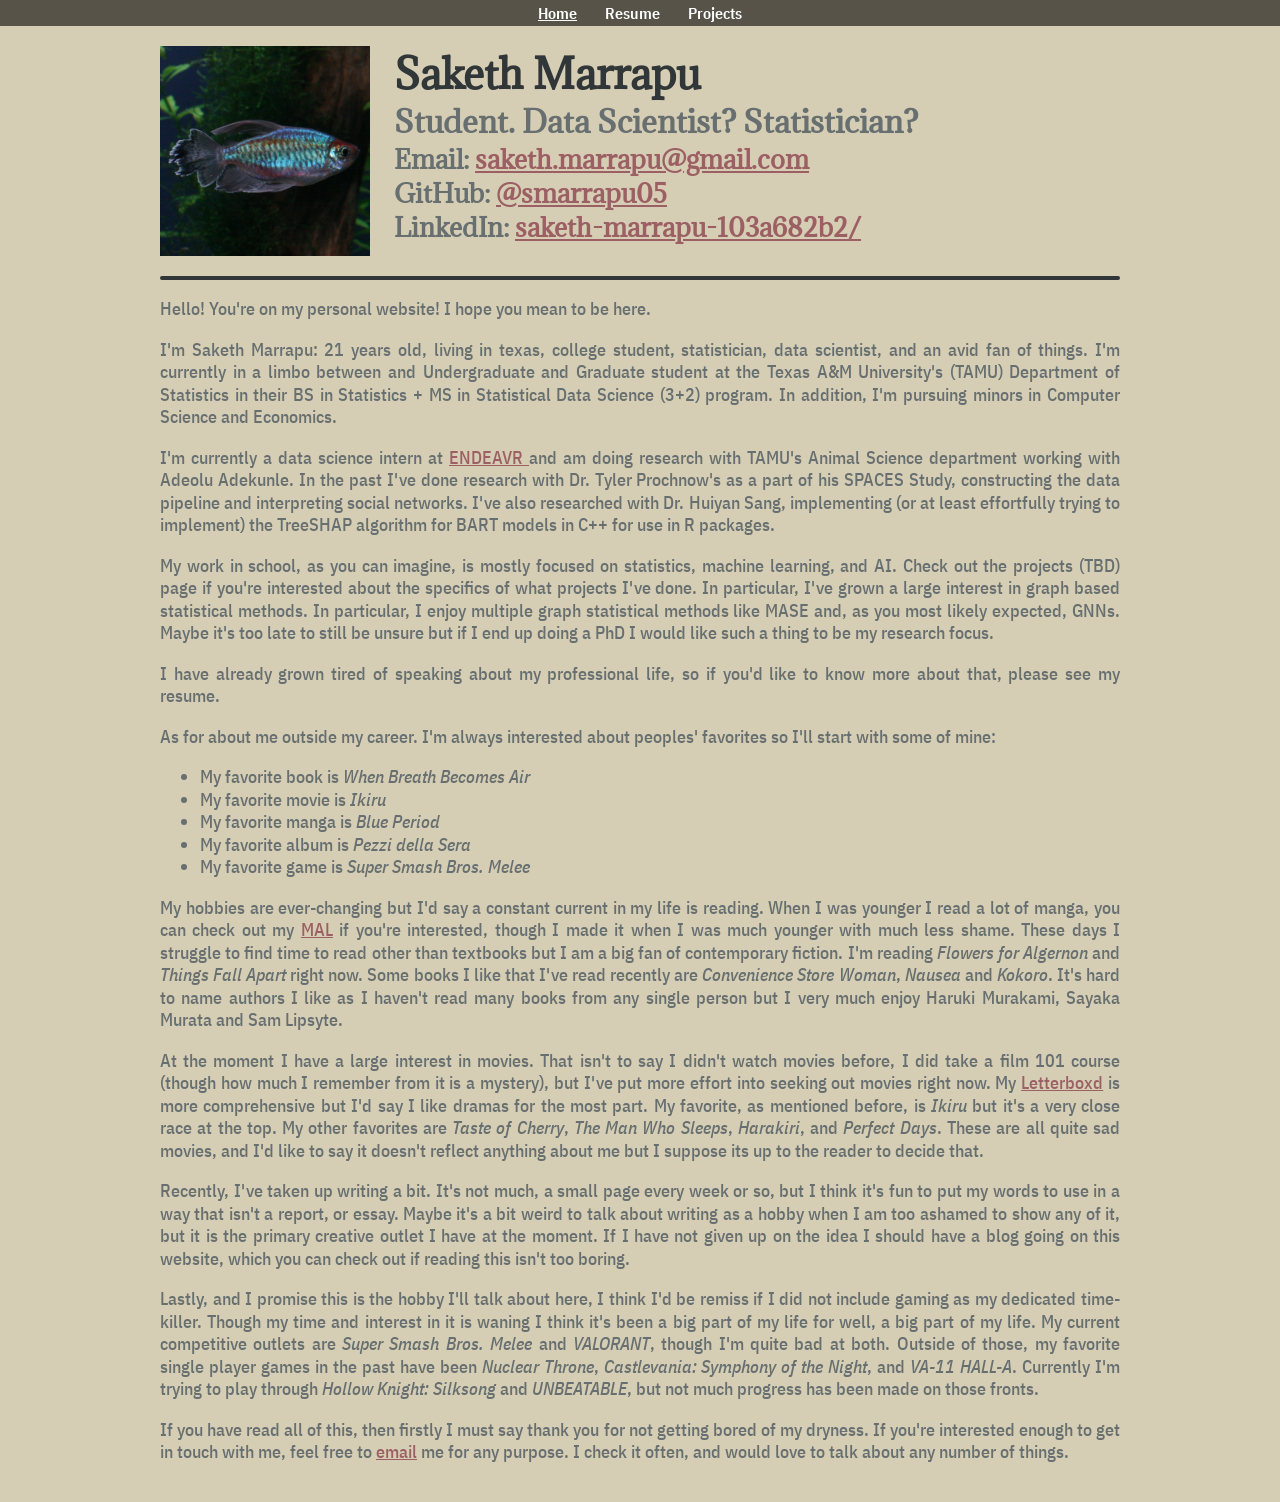
==== index.html @ 7c2711dd "initial website" ====
<!doctype html>
<html lang="en-US">
    <head>
        <meta charset="utf-8" />
        <meta name="viewport" content="width=device-width" />
        <link href="styles/style.css" rel="stylesheet" />
        <link rel="icon" type="image/png" href="images/securitycambr.png">
        <link rel="preconnect" href="https://fonts.googleapis.com">
        <link rel="preconnect" href="https://fonts.gstatic.com" crossorigin>
        <link href="https://fonts.googleapis.com/css2?family=Adamina&family=IBM+Plex+Sans+Condensed:ital,wght@0,100;0,200;0,300;0,400;0,500;0,600;0,700;1,100;1,200;1,300;1,400;1,500;1,600;1,700&display=swap" rel="stylesheet">
        <title>Saketh</title>
    </head>
    <body>
        <nav class="site-nav" aria-label="Main navigation">
            <ul>
                <li><a href="index.html" aria-current="page">Home</a></li>
                <li><a href="resume.html">Resume</a></li>
                <li><a href="projects.html">Projects</a></li>
                <!--
                <li><a href="blog.html">Blog</a></li>
                -->
            </ul>
        </nav>

        <main class="page-content">
            <div class="intro">
                <div class="intro-photo">
                    <img src="images/CongoTetra.JPG" alt="Congo Tetra from my trip to the Atlanta Aquarium"/>
                </div>
                <div class="intro-text">
                    <h1>Saketh Marrapu</h1>
                    <h2>Student. Data Scientist? Statistician?</h2>
                    <h3>
                        Email: <a href="mailto:saketh.marrapu@gmail.com">saketh.marrapu@gmail.com</a> <br>
                        GitHub: <a href="https://github.com/smarrapu05">@smarrapu05</a> <br>
                        LinkedIn: <a href="https://www.linkedin.com/in/saketh-marrapu-103a682b2/">saketh-marrapu-103a682b2/</a>
                    </h3>
                </div>
            </div>

            <!-- <img src="images/securitycambr.png" alt="Security Camera from Un Homme Qui Dort" /> -->

            <hr>

            <p>Hello! You're on my personal website! I hope you mean to be here.</p>
            <p>
                I'm Saketh Marrapu: 21 years old, living in texas, college student, statistician, data scientist, and an
                avid fan of things.
                I'm currently in a limbo between and Undergraduate and Graduate student at the Texas A&M University's
                (TAMU) Department of Statistics in their BS in Statistics + MS in Statistical Data Science
                (3+2) program. In addition, I'm pursuing minors in Computer Science and Economics.
            </p>
            <p>
                I'm currently a data science intern at <a href="https://endeavr.city"> ENDEAVR </a> and am doing
                research with TAMU's Animal Science department working with
                Adeolu Adekunle. In the past I've done research with Dr. Tyler Prochnow's as a part of his SPACES Study,
                constructing the data pipeline and interpreting
                social networks. I've also researched with Dr. Huiyan Sang, implementing (or at least effortfully trying
                to implement) the TreeSHAP algorithm for BART
                models in C++ for use in R packages.
            </p>
            <p>
                My work in school, as you can imagine, is mostly focused on statistics, machine learning, and AI. Check
                out the projects (TBD) page if you're interested
                about the specifics of what projects I've done. In particular, I've grown a large interest in graph
                based statistical methods. In particular, I enjoy multiple
                graph statistical methods like MASE and, as you most likely expected, GNNs. Maybe it's too late to still
                be unsure but if I end up doing a PhD I would
                like such a thing to be my research focus.
            </p>
            <p>
                I have already grown tired of speaking about my professional life, so if you'd like to know more about
                that, please see my resume.
            </p>
            <p>
                As for about me outside my career. I'm always interested about peoples' favorites so I'll start with
                some of mine:
            </p>
            <ul>
                <li>My favorite book is <em>When Breath Becomes Air</em></li>
                <li>My favorite movie is <em>Ikiru</em></li>
                <li>My favorite manga is <em>Blue Period</em></li>
                <li>My favorite album is <em>Pezzi della Sera</em></li>
                <li>My favorite game is <em>Super Smash Bros. Melee</em></li>
            </ul>
            <p>
                My hobbies are ever-changing but I'd say a constant current in my life is reading. When I was younger I
                read a lot of manga, you can check out my
                <a href="https://myanimelist.net/profile/Reaper2570">MAL</a> if you're interested, though I made it when
                I was much younger with much less shame.
                These days I struggle to find time to read other than textbooks but I am a big fan of contemporary
                fiction. I'm reading <em>Flowers for Algernon</em>
                and <em>Things Fall Apart</em> right now. Some books I like that I've read recently are <em>Convenience
                Store Woman</em>,
                <em>Nausea</em> and <em>Kokoro</em>. It's hard to name authors I like as I haven't read many books from
                any single person but I
                very much enjoy Haruki Murakami, Sayaka Murata and Sam Lipsyte.
            </p>
            <p>
                At the moment I have a large interest in movies. That isn't to say I didn't watch movies before, I did
                take a film 101 course (though how much I remember
                from it is a mystery), but I've put more effort into seeking out movies right now. My <a
                    href="https://letterboxd.com/BigSludge/">Letterboxd</a> is more
                comprehensive but I'd say I like dramas for the most part. My favorite, as mentioned before, is <em>Ikiru</em>
                but it's a very close race at the top. My other
                favorites are <em>Taste of Cherry</em>, <em>The Man Who Sleeps</em>, <em>Harakiri</em>, and <em>Perfect
                Days</em>. These are all quite sad movies, and I'd like to say it doesn't reflect
                anything about me but I suppose its up to the reader to decide that.
            </p>
            <p>
                Recently, I've taken up writing a bit. It's not much, a small page every week or so, but I think it's
                fun to put my words to use in a way that isn't a
                report, or essay. Maybe it's a bit weird to talk about writing as a hobby when I am too ashamed to show
                any of it, but it is the primary creative outlet
                I have at the moment. If I have not given up on the idea I should have a blog going on this website,
                which you can check out if reading this isn't too
                boring.
            </p>
            <p>
                Lastly, and I promise this is the hobby I'll talk about here, I think I'd be remiss if I did not include
                gaming as my dedicated time-killer. Though my
                time and interest in it is waning I think it's been a big part of my life for well, a big part of my
                life. My current competitive outlets are <em>Super
                Smash Bros. Melee</em> and <em>VALORANT</em>, though I'm quite bad at both. Outside of those, my
                favorite single player games in the past have been <em>Nuclear Throne</em>,
                <em>Castlevania: Symphony of the Night</em>, and <em>VA-11 HALL-A</em>. Currently I'm trying to play
                through <em>Hollow Knight: Silksong</em> and <em>UNBEATABLE</em>, but not much progress
                has been made on those fronts.
            </p>
            <p>
                If you have read all of this, then firstly I must say thank you for not getting bored of my dryness. If
                you're interested enough to get in touch with me,
                feel free to <a href="mailto:saketh.marrapu@gmail.com">email</a> me for any purpose. I check it often,
                and would love to talk about any number
                of things.
            </p>
        </main>
    </body>
</html>
---- styles/style.css ----
html {
    font-size: 16px;
    font-family: "IBM Plex Sans Condensed", sans-serif;
}

h1 {
    font-size: 40px;
    text-align: center;
    font-family: "Adamina", Serif;
    margin: 0;
    padding: 0px 0;
    color: #313738;
}

h2 {
    margin: 0;
    font-size: 30px;
    text-align: center;
    font-family: "Adamina", Serif;
    color: #676f70;
}
h3{
    margin: 0;
    font-size: 25px;
    text-align: center;
    font-family: "Adamina", Serif;
    color: #676f70;
}

a{
    text-align: center;
    color: #9c6064;
}

.site-nav {
    background-color: #575348;
    margin-bottom: 20px;
}

.site-nav ul {
    display: flex;
    justify-content: center;
    list-style: none;
    margin: 0;
    padding: 0;
}

.site-nav a {
    display: block;
    padding: 3px 14px;
    font-size: 16px;
    color: white;
    text-decoration: none;
    font-weight: 600;
}

.site-nav a:hover,
.site-nav a:focus {
    color: #d6ceb4;
    text-decoration: underline;
}

.site-nav a[aria-current="page"] {
    text-decoration: underline;
}

hr{
    border: none;
    height: 4px;
    background-color: #313738;
    border-radius: 2px;
}

p{
    font-size: 18px;
    font-weight: 500;
    letter-spacing: 0px;
    line-height: 1.25;
    text-align: justify;
    color: #676f70;
}

li{
    font-size: 18px;
    font-weight: 500;
    letter-spacing: 0px;
    line-height: 1.25;
    text-align: justify;
    color: #676f70;
}



html {
    background-color: #d6ceb4;
}

* {
    box-sizing: border-box;
}

body {
    margin: 0;
}

.page-content {
    width: min(calc(100% - 40px), 1000px);
    margin: 0 auto;
    padding: 0 20px 20px;
}

img {
    display: block;
    margin: 0 auto;
    max-width: 50%;
}

.intro {
    display: grid;
    grid-template-columns: 210px 1fr;
    gap: 24px;
    align-items: stretch;
    margin-top: 20px;
    margin-bottom: 20px;
}
.intro-photo{
    overflow: hidden;
}

.intro-photo img{
    display: block;
    width: 100%;
    height: 100%;
    max-width: none;
    margin: 0;
    object-fit: cover;
}

.intro-text h1,
.intro-text h2,
.intro-text h3 {
    text-align: Justify;
}
/*resume*/
.resume-pdf {
    display: block;
    width: 100%;
    height: 1125px;
    margin: 24px 0;
}
/* projects */
.projects-list {
    display: grid;
    gap: 20px;
    margin: 24px 0;
}

.project-card {
    display: block;
    /*min-height: 250px;*/
    padding:16px;
    background-color: #ece6d2;
    border: 2px solid #575348;
    border-radius: 16px;
    color: inherit;
    text-decoration: none;
    transition: transform 0.15s ease, background-color 0.15s ease;
}

.project-card:hover,
.project-card:focus {
    background-color: #e2dac3;
    transform: translateY(-3px);
}

.project-card-header {
    display: flex;
    justify-content: space-between;
    align-items: baseline;
    gap: 24px;
}

.project-card-title {
    margin: 0;
    font-family: "Adamina", serif;
    font-size: 28px;
    text-align: left;
    color: #313738;
}

.project-card-dates {
    margin: 0;
    font-size: 18px;
    text-align: right;
    color: #676f70;
}

.project-card-description {
    margin: 20px 0 0;
    text-align: justify;
    color: #676f70;
}
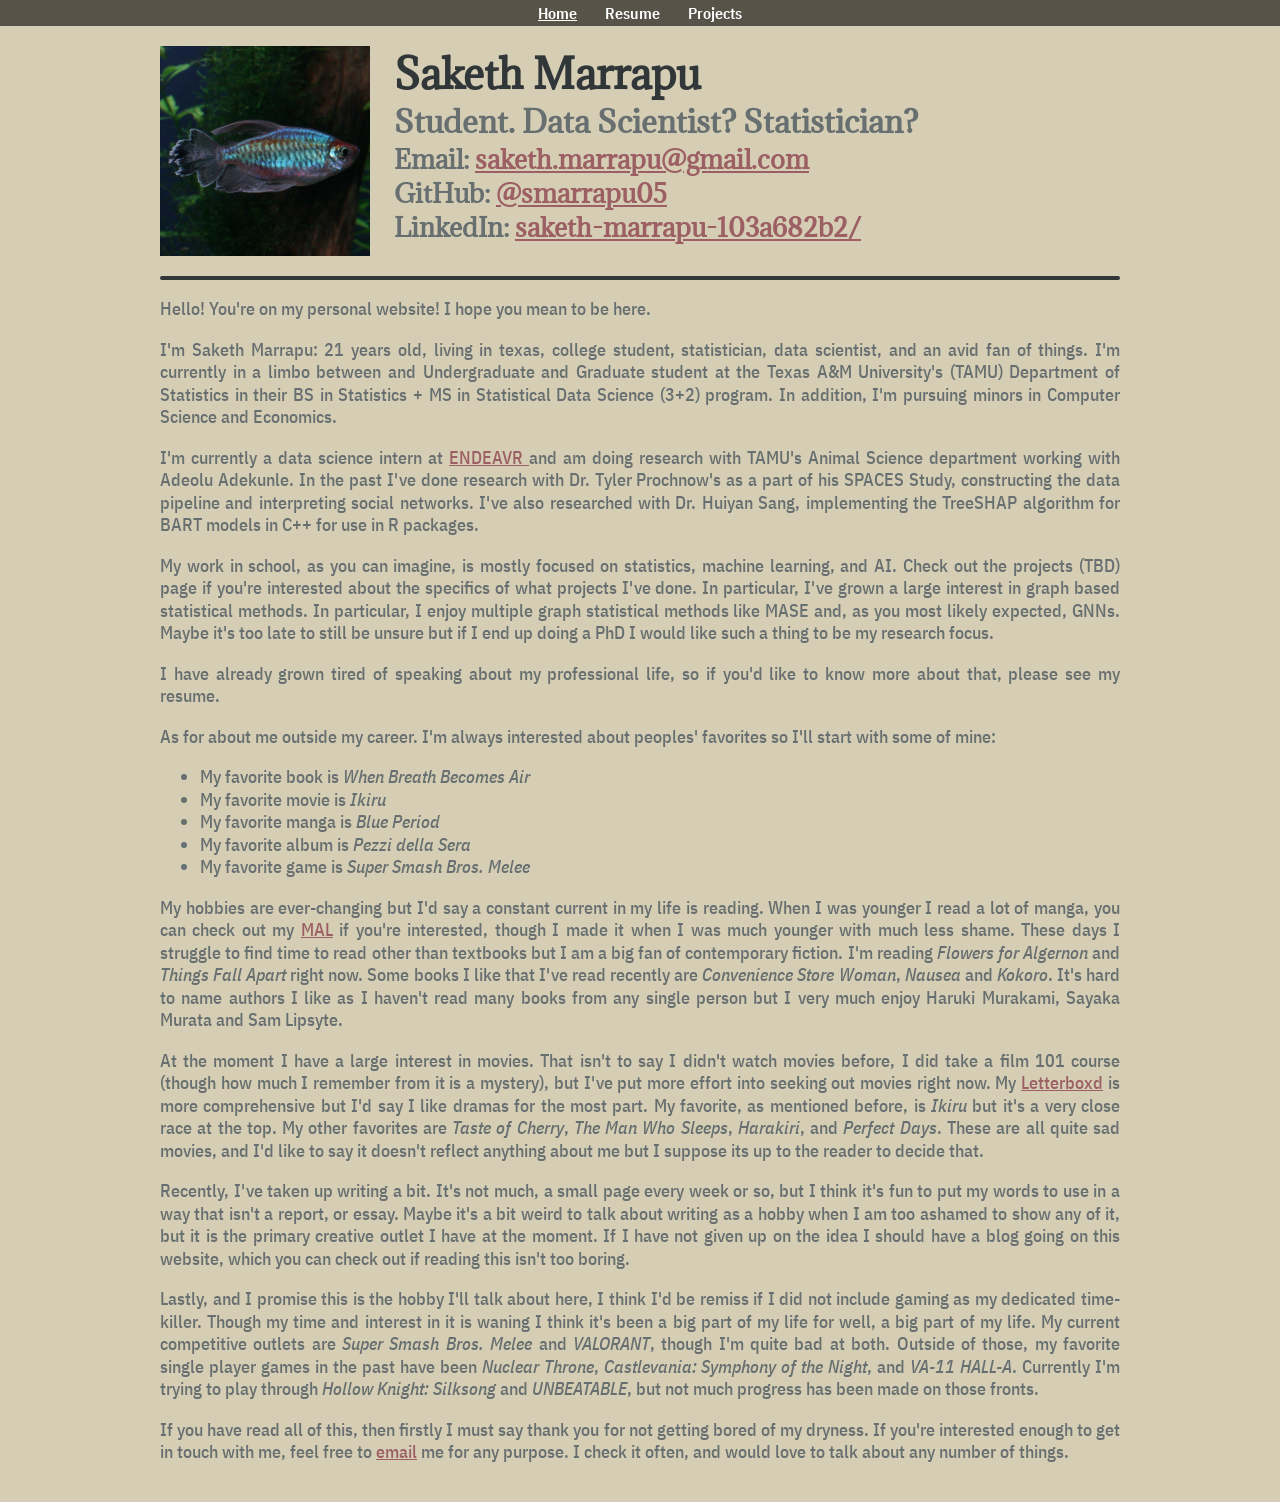
==== commit 02f49287: "stopped throwing" ====
--- a/index.html
+++ b/index.html
@@ -55,8 +55,7 @@
                 research with TAMU's Animal Science department working with
                 Adeolu Adekunle. In the past I've done research with Dr. Tyler Prochnow's as a part of his SPACES Study,
                 constructing the data pipeline and interpreting
-                social networks. I've also researched with Dr. Huiyan Sang, implementing (or at least effortfully trying
-                to implement) the TreeSHAP algorithm for BART
+                social networks. I've also researched with Dr. Huiyan Sang, implementing the TreeSHAP algorithm for BART
                 models in C++ for use in R packages.
             </p>
             <p>
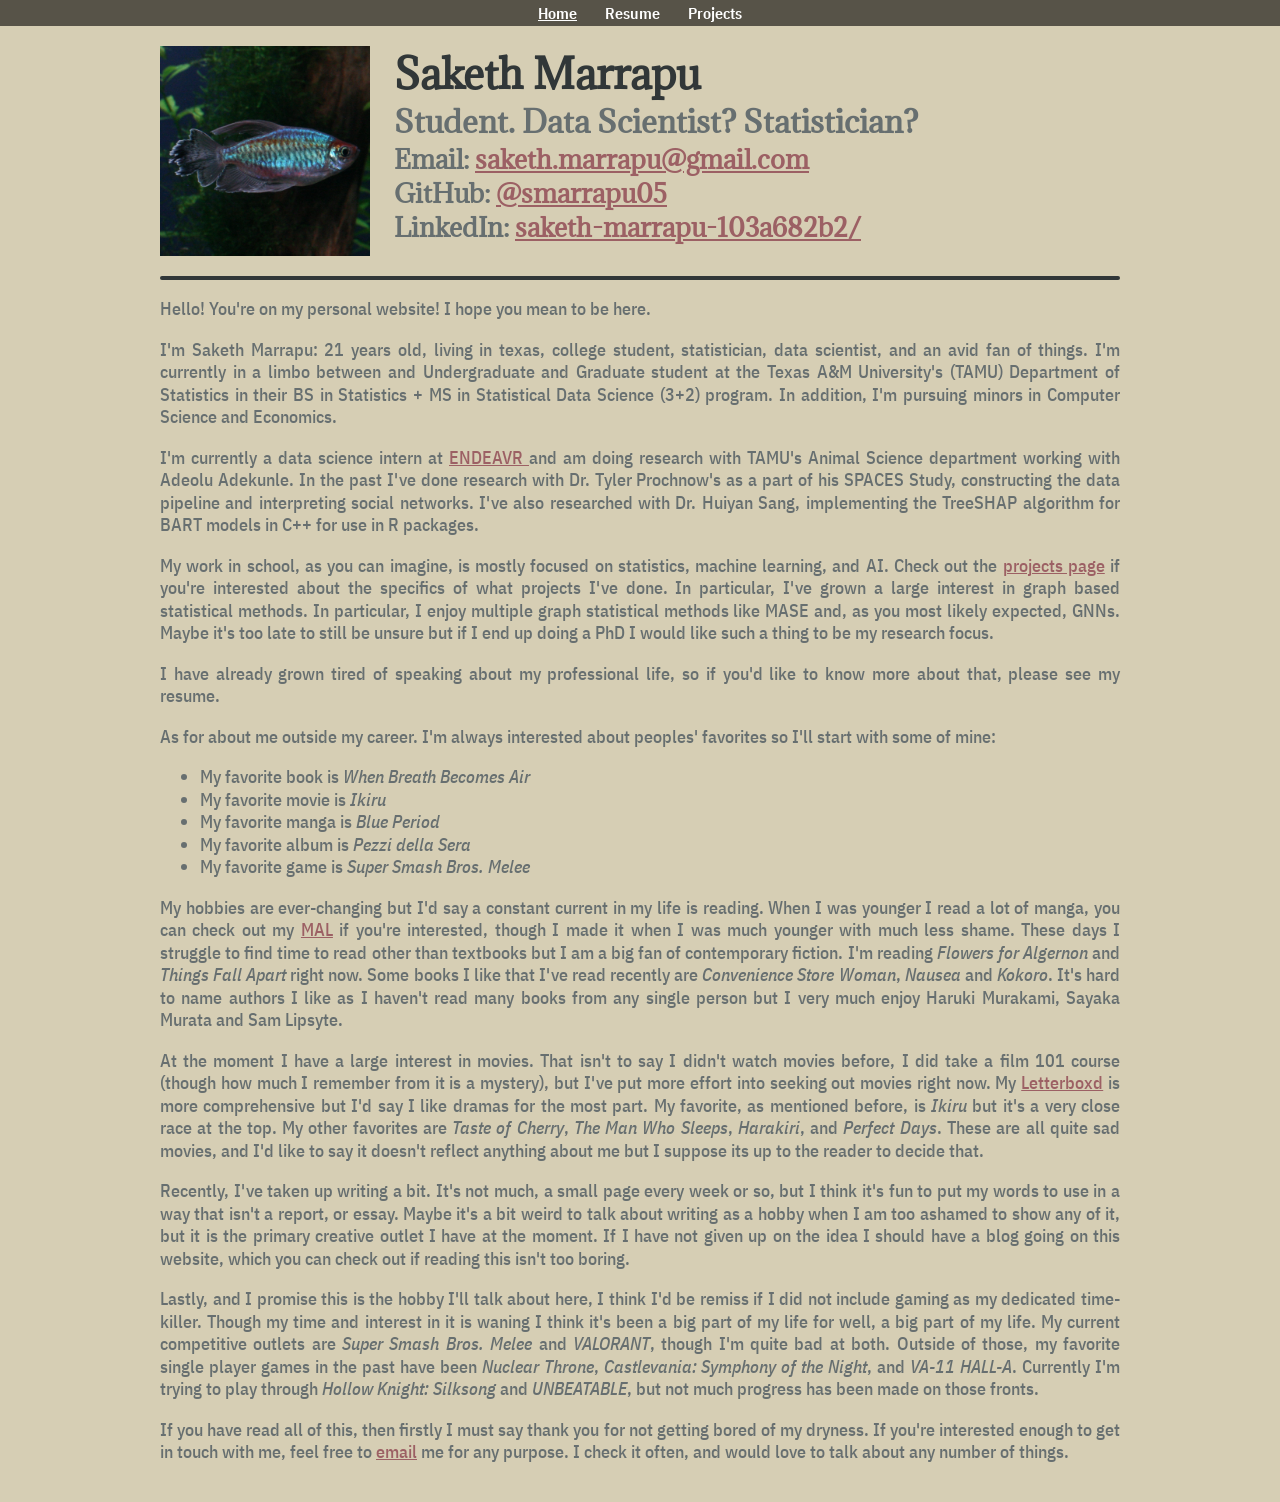
==== commit 870fcf18: "removed tbd" ====
--- a/index.html
+++ b/index.html
@@ -60,7 +60,7 @@
             </p>
             <p>
                 My work in school, as you can imagine, is mostly focused on statistics, machine learning, and AI. Check
-                out the projects (TBD) page if you're interested
+                out the <a href="projects.html">projects page</a> if you're interested
                 about the specifics of what projects I've done. In particular, I've grown a large interest in graph
                 based statistical methods. In particular, I enjoy multiple
                 graph statistical methods like MASE and, as you most likely expected, GNNs. Maybe it's too late to still
